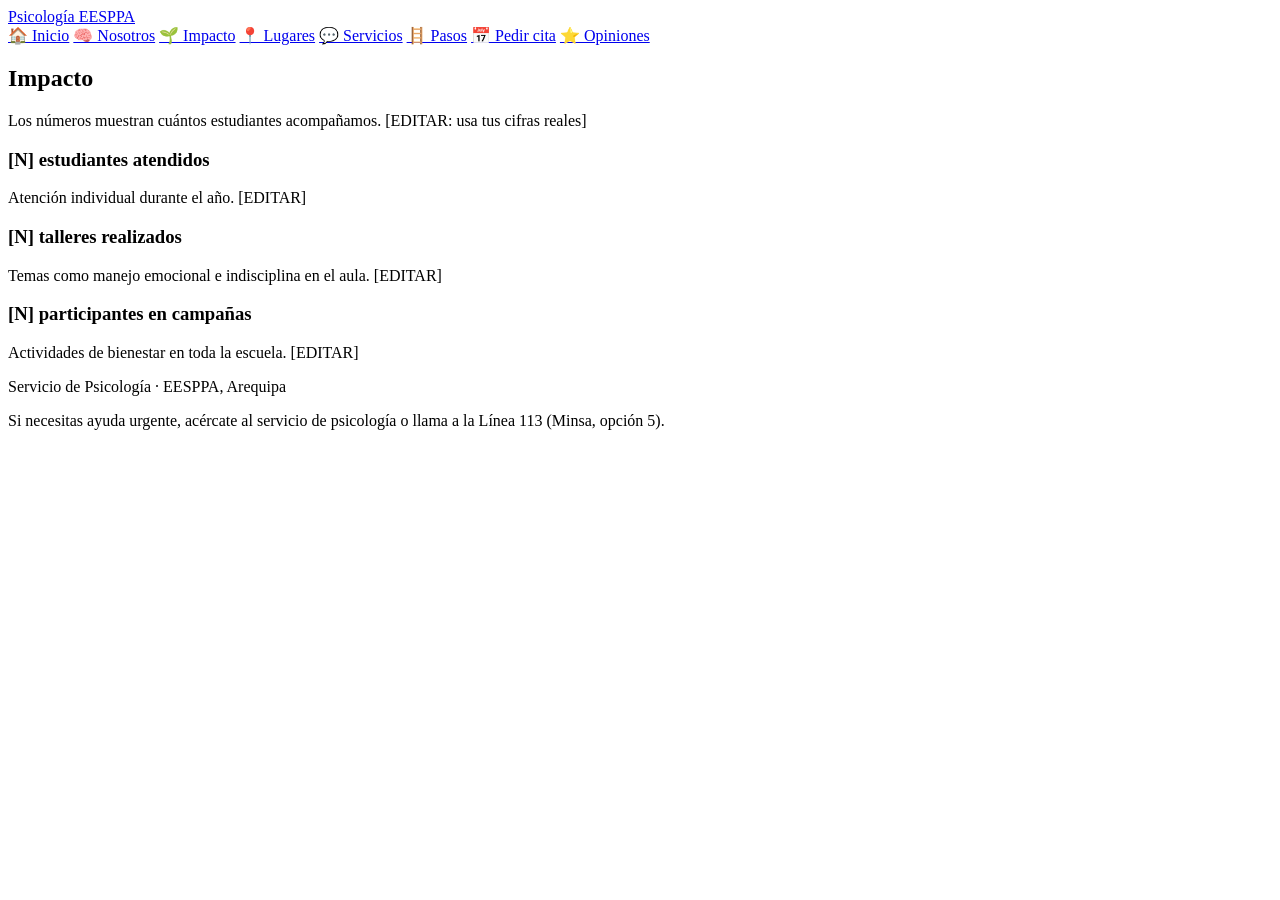
==== paginas/impacto.html @ 4faa5833 "Rename impacto.html to paginas/impacto.html" ====
<!DOCTYPE html>
<html lang="es">
<head>
  <meta charset="UTF-8">
  <meta name="viewport" content="width=device-width, initial-scale=1">
  <meta name="description" content="Servicio de psicología de la EESPPA: apoyo y bienestar para futuros docentes.">
  <title>Impacto | Psicología EESPPA</title>
  <link rel="stylesheet" href="../css/estilos.css">
</head>
<body class="impacto">
  <header class="cabecera">
    <a class="marca" href="../index.html"><img src="../imagenes/logo.png" alt="" onerror="this.style.display='none'">Psicología EESPPA</a>
    <nav class="menu">
      <a href="../index.html">🏠 Inicio</a>
      <a href="../paginas/nosotros.html">🧠 Nosotros</a>
      <a href="../paginas/impacto.html" class="activo">🌱 Impacto</a>
      <a href="../paginas/lugares.html">📍 Lugares</a>
      <a href="../paginas/servicios.html">💬 Servicios</a>
      <a href="../paginas/pasos.html">🪜 Pasos</a>
      <a href="../paginas/pedir.html">📅 Pedir cita</a>
      <a href="../paginas/opiniones.html">⭐ Opiniones</a>
    </nav>
  </header>
  <main>
    <section class="bloque">
      <h1>Impacto</h1>
      <p class="intro">Los números muestran cuántos estudiantes acompañamos. [EDITAR: usa tus cifras reales]</p>
      <div class="tarjetas">
        <article class="tarjeta"><h3>[N] estudiantes atendidos</h3><p>Atención individual durante el año. [EDITAR]</p></article>
        <article class="tarjeta"><h3>[N] talleres realizados</h3><p>Temas como manejo emocional e indisciplina en el aula. [EDITAR]</p></article>
        <article class="tarjeta"><h3>[N] participantes en campañas</h3><p>Actividades de bienestar en toda la escuela. [EDITAR]</p></article>
      </div>

    </section>
  </main>
  <footer class="pie">
    <p>Servicio de Psicología · EESPPA, Arequipa</p>
    <p>Si necesitas ayuda urgente, acércate al servicio de psicología o llama a la Línea 113 (Minsa, opción 5).</p>
  </footer>
</body>
</html>
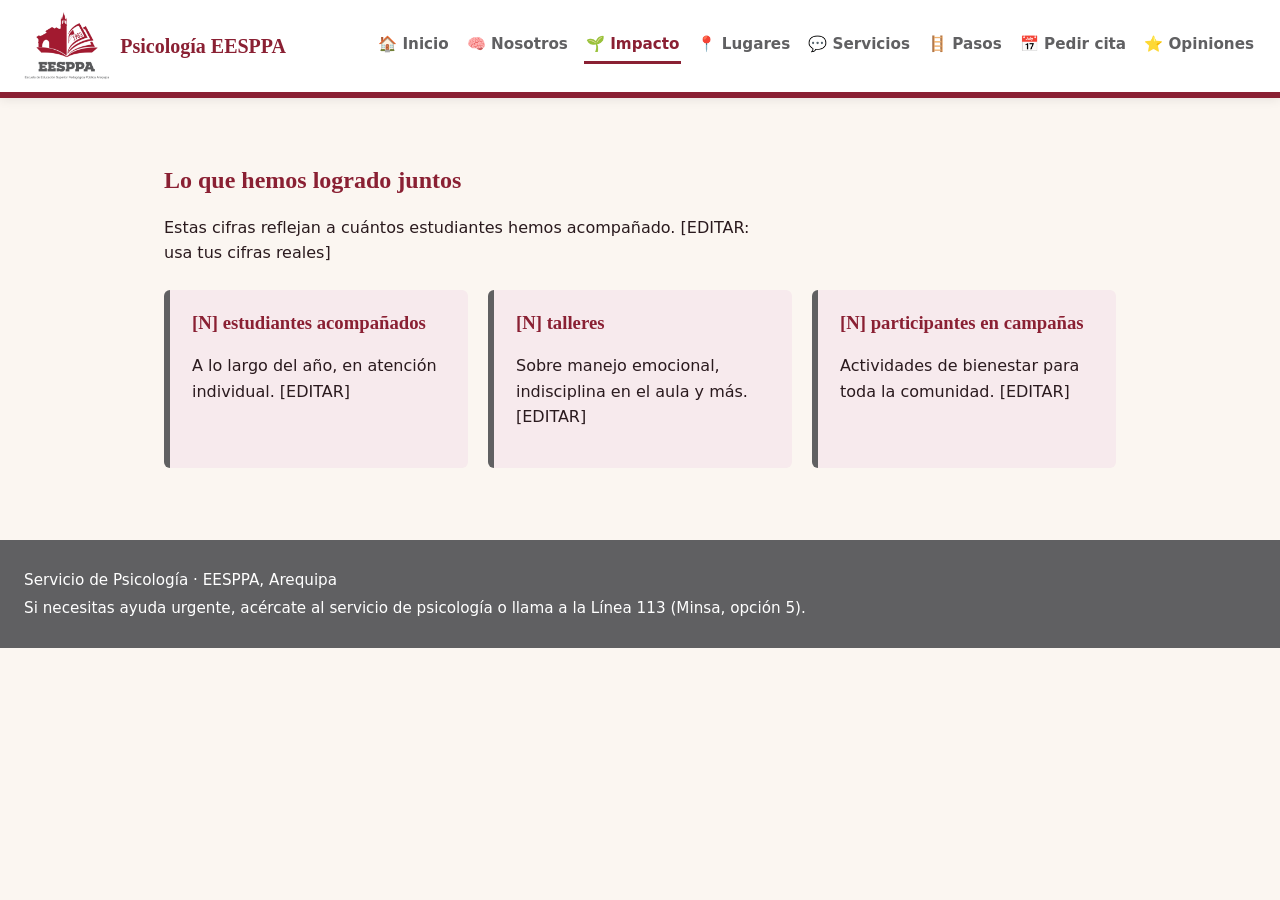
==== commit 2a1d24a2: "Update impact section content and stylesheet version" ====
--- a/paginas/impacto.html
+++ b/paginas/impacto.html
@@ -5,7 +5,7 @@
   <meta name="viewport" content="width=device-width, initial-scale=1">
   <meta name="description" content="Servicio de psicología de la EESPPA: apoyo y bienestar para futuros docentes.">
   <title>Impacto | Psicología EESPPA</title>
-  <link rel="stylesheet" href="../css/estilos.css">
+  <link rel="stylesheet" href="../css/estilos.css?v=3">
 </head>
 <body class="impacto">
   <header class="cabecera">
@@ -23,14 +23,13 @@
   </header>
   <main>
     <section class="bloque">
-      <h1>Impacto</h1>
-      <p class="intro">Los números muestran cuántos estudiantes acompañamos. [EDITAR: usa tus cifras reales]</p>
+      <h1>Lo que hemos logrado juntos</h1>
+      <p class="intro">Estas cifras reflejan a cuántos estudiantes hemos acompañado. [EDITAR: usa tus cifras reales]</p>
       <div class="tarjetas">
-        <article class="tarjeta"><h3>[N] estudiantes atendidos</h3><p>Atención individual durante el año. [EDITAR]</p></article>
-        <article class="tarjeta"><h3>[N] talleres realizados</h3><p>Temas como manejo emocional e indisciplina en el aula. [EDITAR]</p></article>
-        <article class="tarjeta"><h3>[N] participantes en campañas</h3><p>Actividades de bienestar en toda la escuela. [EDITAR]</p></article>
+        <article class="tarjeta"><h3>[N] estudiantes acompañados</h3><p>A lo largo del año, en atención individual. [EDITAR]</p></article>
+        <article class="tarjeta"><h3>[N] talleres</h3><p>Sobre manejo emocional, indisciplina en el aula y más. [EDITAR]</p></article>
+        <article class="tarjeta"><h3>[N] participantes en campañas</h3><p>Actividades de bienestar para toda la comunidad. [EDITAR]</p></article>
       </div>
-
     </section>
   </main>
   <footer class="pie">
--- a/css/estilos.css
+++ b/css/estilos.css
@@ -0,0 +1,81 @@
+/* ============ 1) COLORES Y LETRAS: cambia aquí ============ */
+:root{
+  --acento:#8a2033;      /* color principal EESPPA (Pantone 202 C) */
+  --secundario:#606062;  /* color secundario EESPPA (gris) */
+  --tinte:#f7eaed;       /* fondo suave derivado del color principal */
+  --tinta:#2a1a1e;       /* color del texto */
+  --letra-titulos:Georgia,serif;
+  --letra-texto:system-ui,Segoe UI,Arial,sans-serif;
+}
+/* ============ 2) DISEÑO GENERAL ============ */
+*{box-sizing:border-box}
+body{
+  margin:0;
+  font-family:var(--letra-texto);
+  color:var(--tinta);
+  background:#fbf6f1;
+  line-height:1.6;
+}
+h1,h2,h3{font-family:var(--letra-titulos);line-height:1.2}
+.cabecera{display:flex;flex-wrap:wrap;gap:12px;align-items:center;justify-content:space-between;padding:12px 24px;background:var(--acento)}
+.marca{display:flex;align-items:center;gap:10px;color:#fff;font-family:var(--letra-titulos);font-size:1.25rem;font-weight:bold;text-decoration:none}
+.marca img{height:40px}
+.menu{display:flex;flex-wrap:wrap;gap:4px 14px}
+.menu a{color:#fff;text-decoration:none;padding:4px 2px;font-size:.95rem}
+.menu a:hover,.menu a:focus-visible,.menu a.activo{border-bottom:3px solid #fff;outline:none}
+
+.hero{
+  display:flex;
+  flex-wrap:wrap;
+  align-items:center;
+  min-height:90vh;
+  gap:32px;
+  padding:76px 5%;
+  background:
+    radial-gradient(
+      circle at 90% 20%,
+      #ead5d8 0,
+      transparent 35%
+    ),
+    linear-gradient(
+      135deg,
+      #fbf6f1,
+      #f3e7e3
+    );
+  position:relative;
+  overflow:hidden;
+}
+
+.hero>div:first-child{flex:1 1 380px}
+.hero h1{font-size:clamp(2rem,5vw,3.1rem);margin:8px 0 16px;color:var(--acento)}
+.hero p{max-width:55ch;font-size:1.1rem}
+.etiqueta{font-weight:bold;color:var(--secundario)}
+.cifra{flex:0 1 240px;text-align:center;padding:28px;background:var(--acento);color:#fff;border-radius:12px}
+.cifra strong{display:block;font-family:var(--letra-titulos);font-size:5rem;line-height:1;color:#fff}
+.bloque{padding:48px 24px;max-width:1000px;margin:0 auto}
+.bloque h1{color:var(--acento)}
+.intro{max-width:60ch}
+.tarjetas{display:grid;grid-template-columns:repeat(auto-fit,minmax(220px,1fr));gap:20px;margin:24px 0}
+.tarjeta{display:block;padding:22px;background:var(--tinte);border-left:6px solid var(--secundario);color:inherit;text-decoration:none;border-radius:6px}
+.tarjeta h3{margin-top:0;color:var(--acento)}
+a.tarjeta:hover,a.tarjeta:focus-visible{filter:brightness(.96)}
+.botones{display:flex;flex-wrap:wrap;gap:12px;margin-top:24px}
+.boton{display:inline-block;padding:12px 22px;background:var(--secundario);color:#fff;font-weight:bold;text-decoration:none;border-radius:6px}
+.boton.secundario{background:transparent;border:2px solid var(--acento);color:var(--acento)}
+.boton:hover,.boton:focus-visible{filter:brightness(.85)}
+.nota{font-size:.9rem;opacity:.7}
+.pie{padding:24px;background:var(--secundario);color:#fff;font-size:.95rem}
+.pie p{margin:4px 0}
+/* Imagen de portada */
+.hero-img{flex:0 1 320px;text-align:center}
+.hero-img img{display:block;max-width:100%;height:auto;margin:0 auto;mix-blend-mode:multiply}
+/* Bienvenida */
+.bienvenida{background:#fff;padding:28px;border-left:6px solid var(--acento);border-radius:6px;margin-bottom:24px}
+.bienvenida h2{margin-top:0;color:var(--acento)}
+
+/* Menú blanco con logo */
+.cabecera{background:#fff;border-bottom:6px solid var(--acento);box-shadow:0 2px 10px rgba(0,0,0,.08)}
+.marca{color:var(--acento)}
+.marca img{height:68px;width:auto}
+.menu a{color:var(--secundario);font-weight:600}
+.menu a:hover,.menu a:focus-visible,.menu a.activo{color:var(--acento);border-bottom:3px solid var(--acento)}
